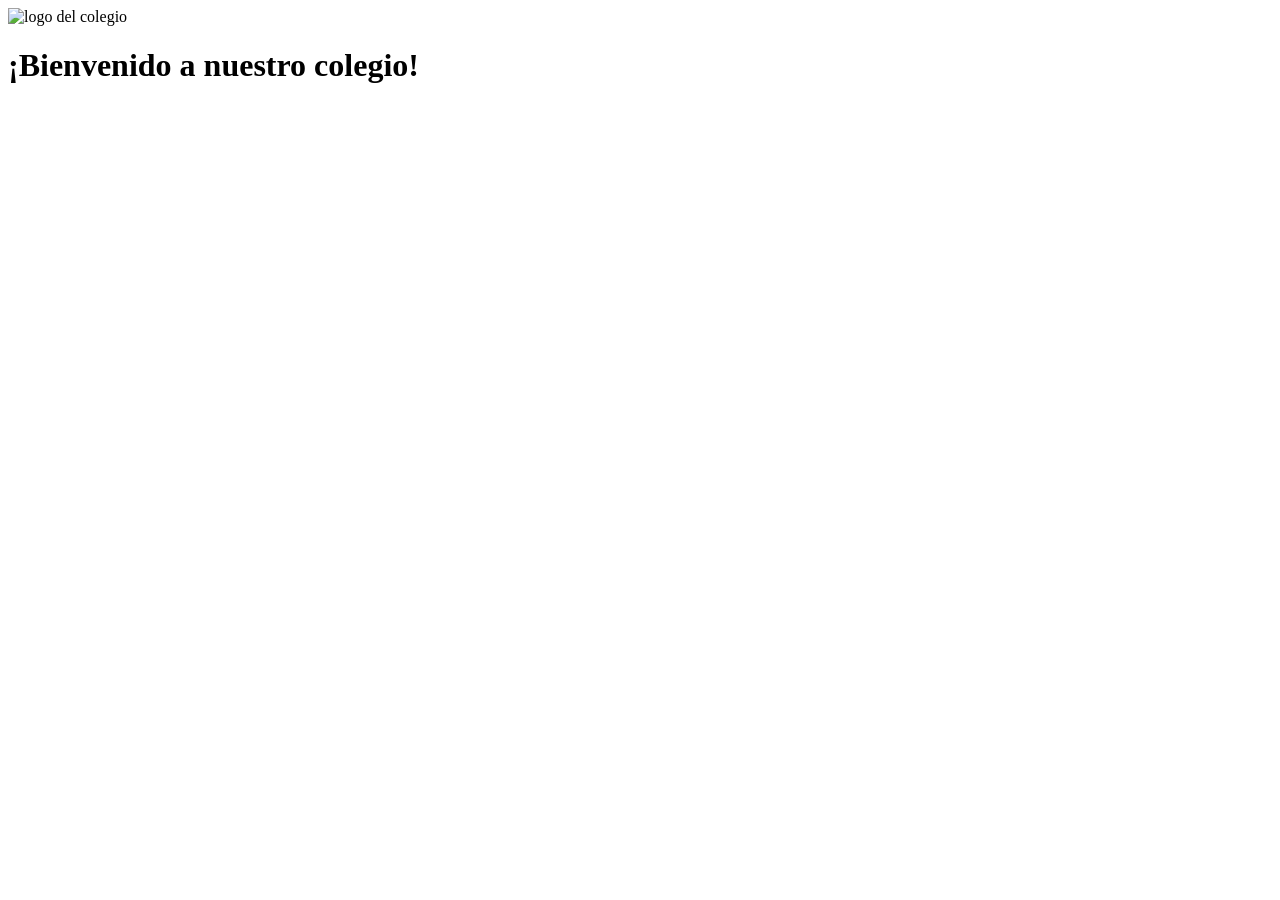
==== index.html @ b935b74b "inicio" ====
<!DOCTYPE html>
<html lang="en">
<head>
    <meta charset="UTF-8">
    <meta name="viewport" content="width=device-width, initial-scale=1.0">
    <title>Inicio</title>
</head>
<body>
    <div class="Inicio">
        <img class="logo" src="" alt="logo del colegio">
        <h1>¡Bienvenido a nuestro colegio!</h1>
    </div>
    <h2 class="Nosotros"></h2>
</body>
</html>
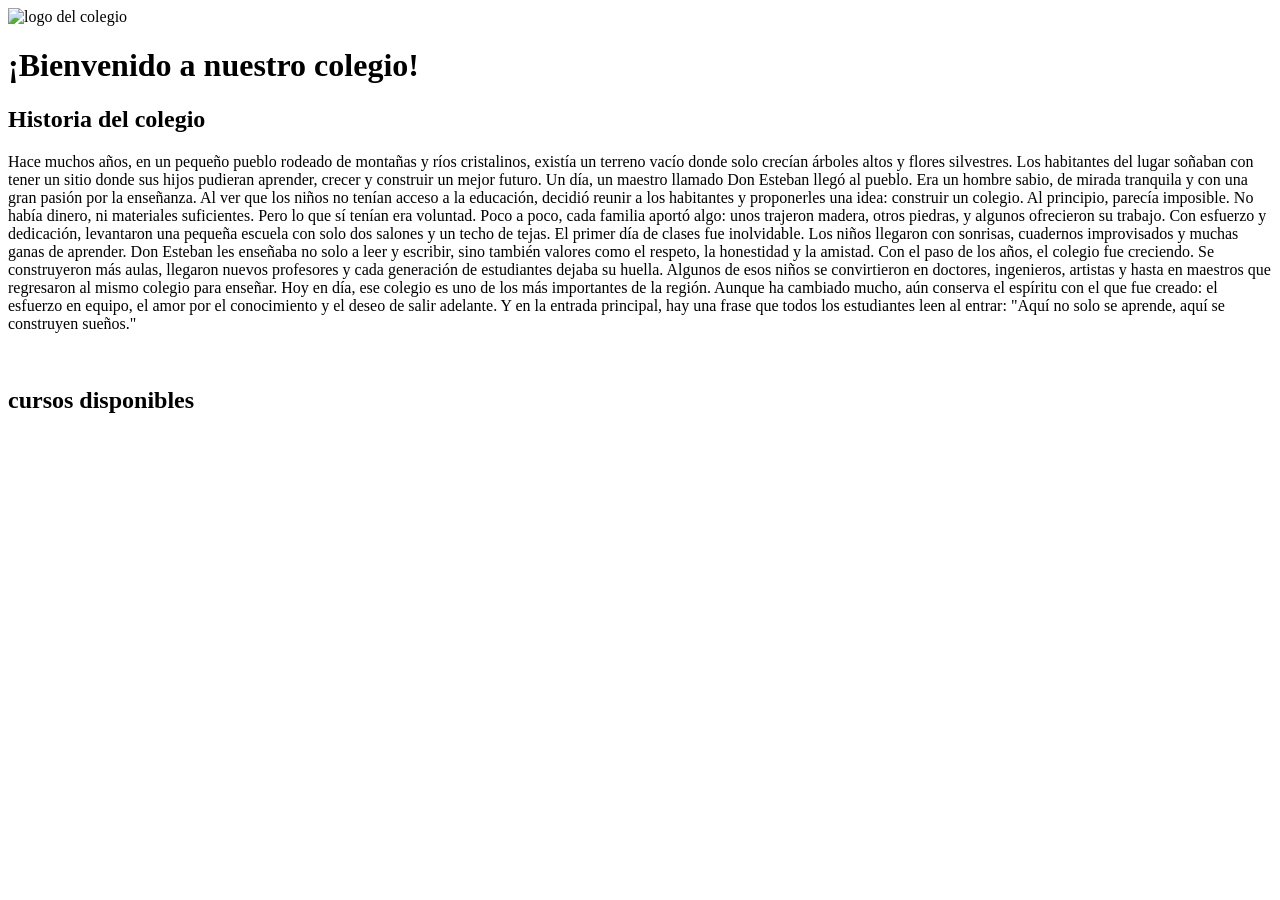
==== commit 1b7fae60: "historia del coleguio" ====
--- a/index.html
+++ b/index.html
@@ -10,6 +10,26 @@
         <img class="logo" src="" alt="logo del colegio">
         <h1>¡Bienvenido a nuestro colegio!</h1>
     </div>
-    <h2 class="Nosotros"></h2>
+    <h2 class="Nosotros">Historia del colegio</h2>
+    <div class="Historia">
+        <p>
+            Hace muchos años, en un pequeño pueblo rodeado de montañas y ríos cristalinos, existía un terreno vacío donde solo crecían árboles altos y flores silvestres. Los habitantes del lugar soñaban con tener un sitio donde sus hijos pudieran aprender, crecer y construir un mejor futuro.
+            Un día, un maestro llamado Don Esteban llegó al pueblo. Era un hombre sabio, de mirada tranquila y con una gran pasión por la enseñanza. Al ver que los niños no tenían acceso a la educación, decidió reunir a los habitantes y proponerles una idea: construir un colegio.
+            Al principio, parecía imposible. No había dinero, ni materiales suficientes. Pero lo que sí tenían era voluntad. Poco a poco, cada familia aportó algo: unos trajeron madera, otros piedras, y algunos ofrecieron su trabajo. Con esfuerzo y dedicación, levantaron una pequeña escuela con solo dos salones y un techo de tejas.
+            El primer día de clases fue inolvidable. Los niños llegaron con sonrisas, cuadernos improvisados y muchas ganas de aprender. Don Esteban les enseñaba no solo a leer y escribir, sino también valores como el respeto, la honestidad y la amistad.
+            Con el paso de los años, el colegio fue creciendo. Se construyeron más aulas, llegaron nuevos profesores y cada generación de estudiantes dejaba su huella. Algunos de esos niños se convirtieron en doctores, ingenieros, artistas y hasta en maestros que regresaron al mismo colegio para enseñar.
+            Hoy en día, ese colegio es uno de los más importantes de la región. Aunque ha cambiado mucho, aún conserva el espíritu con el que fue creado: el esfuerzo en equipo, el amor por el conocimiento y el deseo de salir adelante.
+            Y en la entrada principal, hay una frase que todos los estudiantes leen al entrar:
+            "Aquí no solo se aprende, aquí se construyen sueños."
+        </p>
+    </div>
+    <br>
+    <h2 class="cursos">
+        cursos disponibles
+    </h2>
+    <div class="cursos1"> </div>
+    <div class="cursos2"></div>
+    <div class="cursos3"></div>
+    <div class="cursos4"></div>
 </body>
 </html>
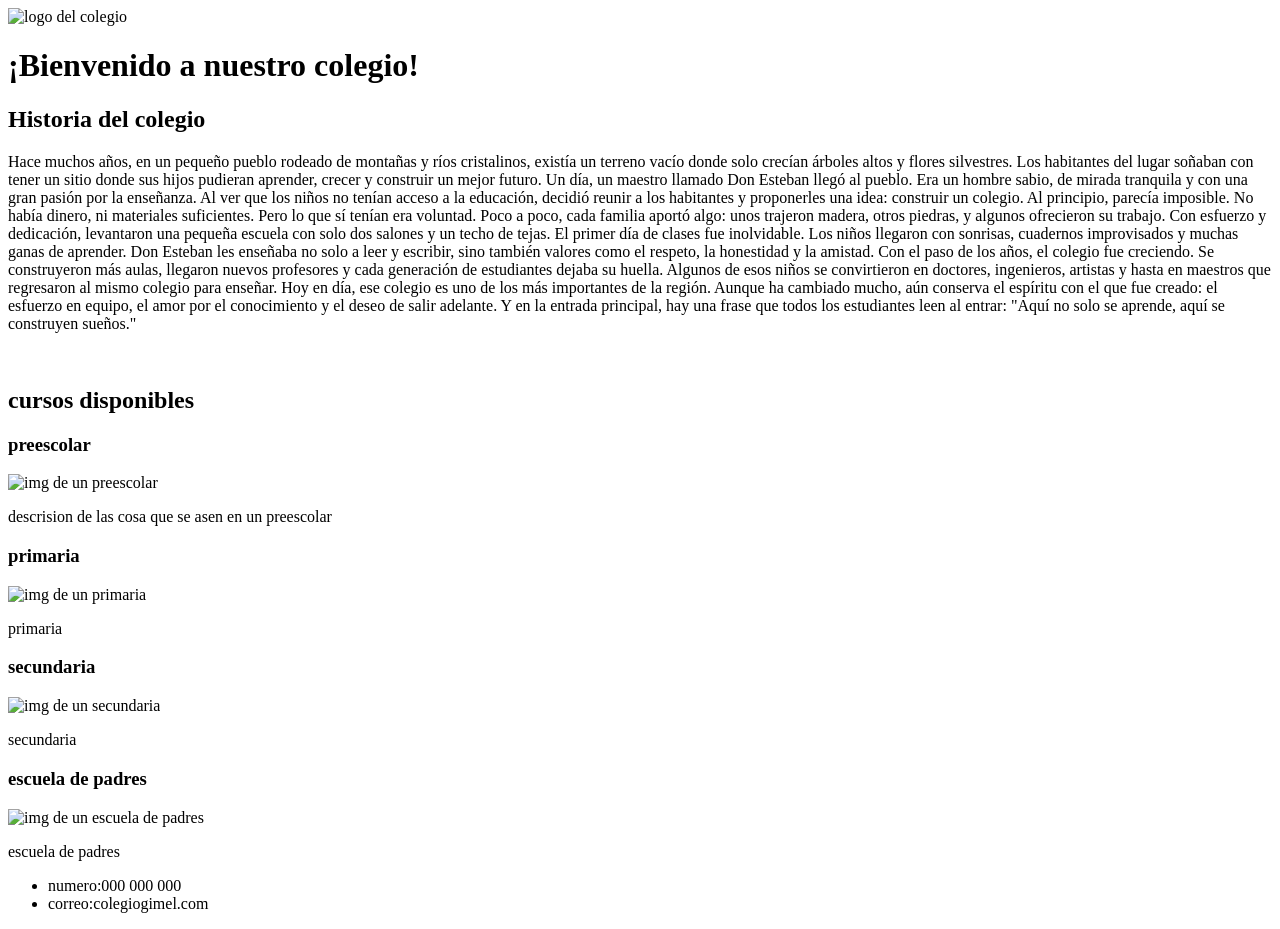
==== commit 22bde6a5: "cursos" ====
--- a/index.html
+++ b/index.html
@@ -27,9 +27,31 @@
     <h2 class="cursos">
         cursos disponibles
     </h2>
-    <div class="cursos1"> </div>
-    <div class="cursos2"></div>
-    <div class="cursos3"></div>
-    <div class="cursos4"></div>
+    <div class="cursos1">
+        <h3>preescolar</h3>
+        <img src="" alt="img de un preescolar">
+        <p>descrision de las cosa que se asen en un preescolar</p>
+    </div>
+    <div class="cursos2">
+        <h3>primaria</h3>
+        <img src="" alt="img de un primaria">
+        <p>primaria</p>
+    </div>
+    <div class="cursos3">
+        <h3>secundaria</h3>
+        <img src="" alt="img de un secundaria">
+        <p>secundaria</p>
+    </div>
+    <div class="cursos4">
+        <h3>escuela de padres</h3>
+        <img src="" alt="img de un escuela de padres">
+        <p>escuela de padres</p>
+    </div>
+    <footer>
+        <ul>
+            <li>numero:000 000 000</li>
+            <li>correo:colegiogimel.com</li>
+        </ul>
+    </footer>
 </body>
 </html>
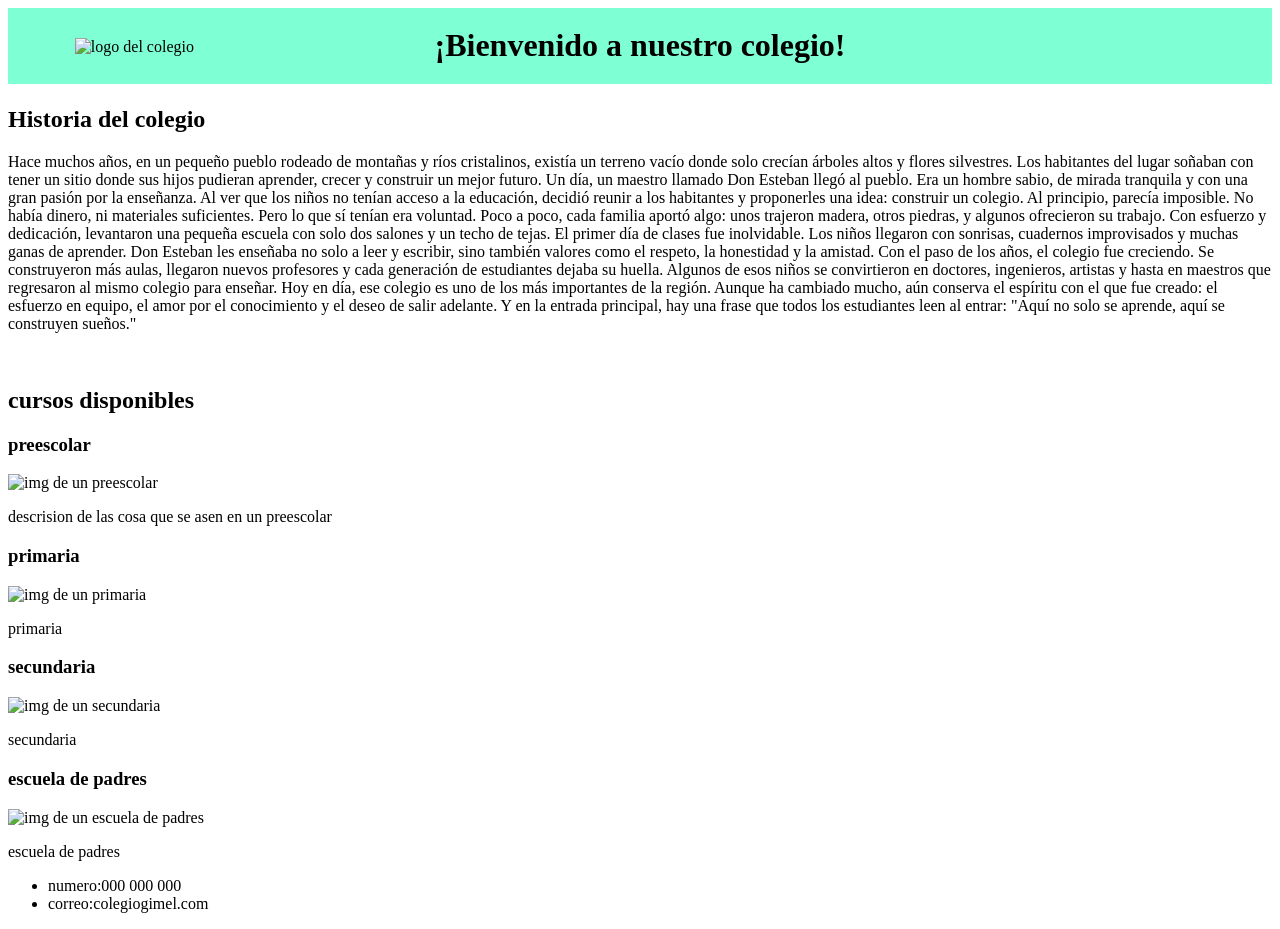
==== commit 466e6fa6: "css inplementado" ====
--- a/index.html
+++ b/index.html
@@ -4,6 +4,7 @@
     <meta charset="UTF-8">
     <meta name="viewport" content="width=device-width, initial-scale=1.0">
     <title>Inicio</title>
+    <link rel="stylesheet" href="css/estilo.css">
 </head>
 <body>
     <div class="Inicio">
--- a/css/estilo.css
+++ b/css/estilo.css
@@ -0,0 +1,13 @@
+.Inicio{
+    background-color: aquamarine;
+    text-align: center;
+}
+.logo{
+    position: relative;
+    left: -40%;
+    top: 30px;
+}
+.Inicio h1{
+    position: relative;
+    top: -20px;
+}
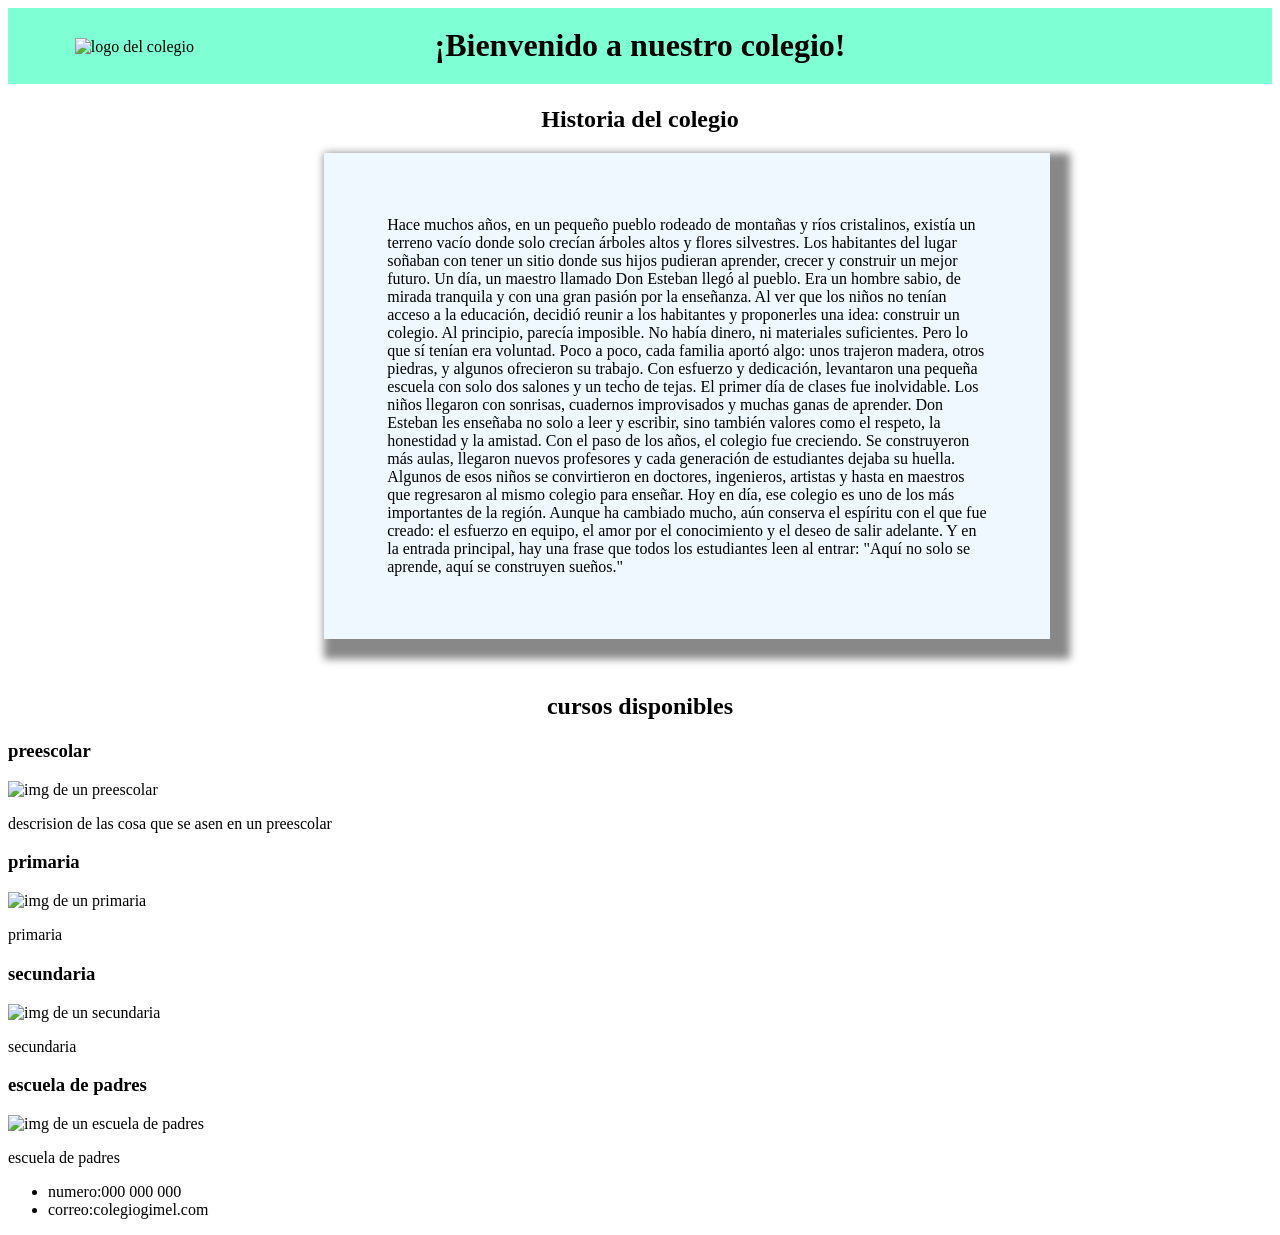
==== commit 52e2d5f4: "Historia" ====
--- a/index.html
+++ b/index.html
@@ -13,7 +13,7 @@
     </div>
     <h2 class="Nosotros">Historia del colegio</h2>
     <div class="Historia">
-        <p>
+        <p id="Historia">
             Hace muchos años, en un pequeño pueblo rodeado de montañas y ríos cristalinos, existía un terreno vacío donde solo crecían árboles altos y flores silvestres. Los habitantes del lugar soñaban con tener un sitio donde sus hijos pudieran aprender, crecer y construir un mejor futuro.
             Un día, un maestro llamado Don Esteban llegó al pueblo. Era un hombre sabio, de mirada tranquila y con una gran pasión por la enseñanza. Al ver que los niños no tenían acceso a la educación, decidió reunir a los habitantes y proponerles una idea: construir un colegio.
             Al principio, parecía imposible. No había dinero, ni materiales suficientes. Pero lo que sí tenían era voluntad. Poco a poco, cada familia aportó algo: unos trajeron madera, otros piedras, y algunos ofrecieron su trabajo. Con esfuerzo y dedicación, levantaron una pequeña escuela con solo dos salones y un techo de tejas.
--- a/css/estilo.css
+++ b/css/estilo.css
@@ -11,3 +11,15 @@
     position: relative;
     top: -20px;
 }
+h2 {
+    text-align: center;
+} 
+.Historia p{
+    background-color: aliceblue;
+    padding: 5%;
+    position: relative;
+    left: 25%;
+    box-shadow: 10px 10px 8px 10px #888888;
+    width: 600px;
+}
+
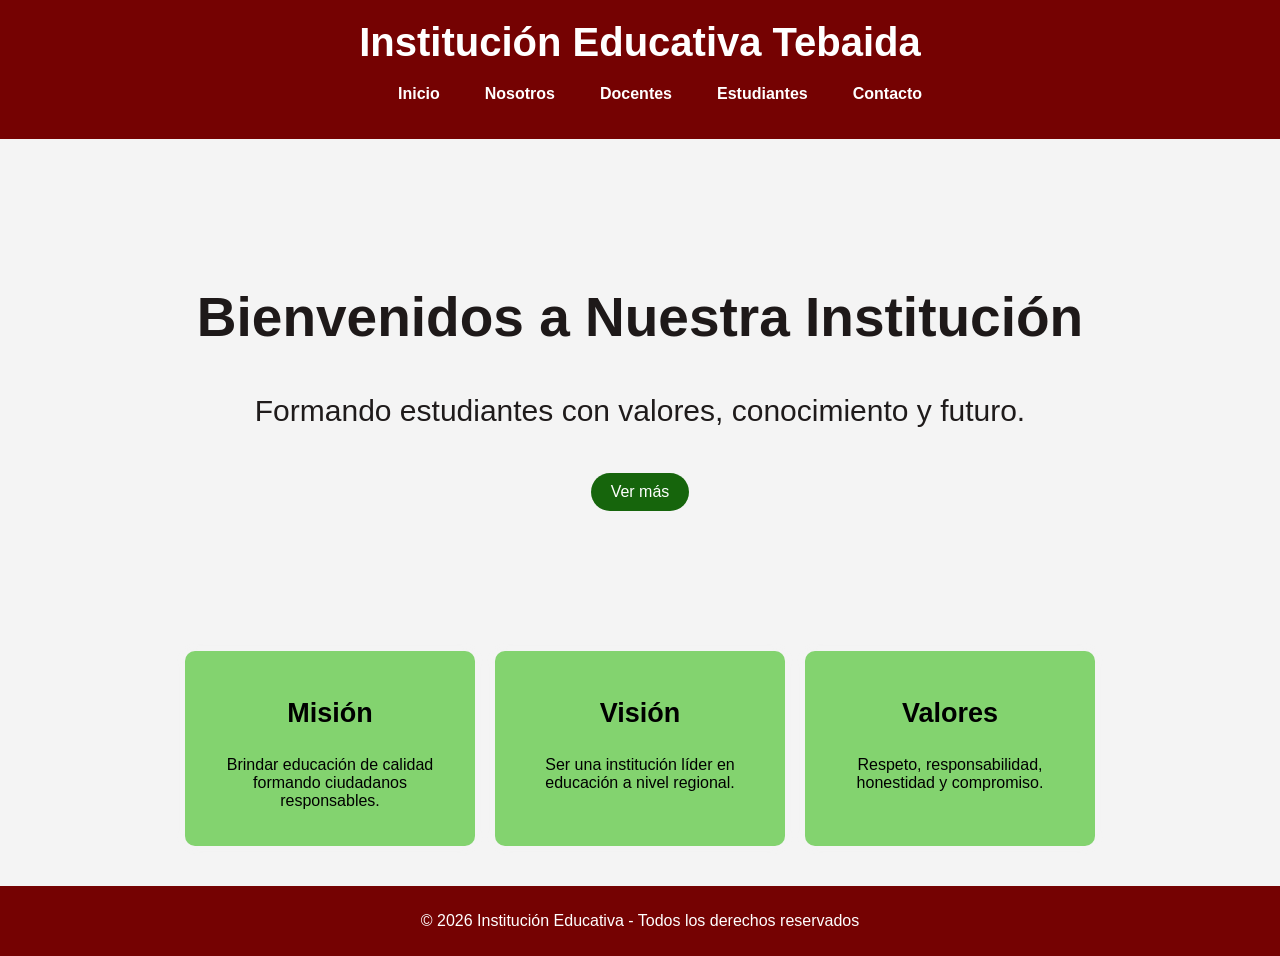
==== commit 8cdf5b65: "atualisacion" ====
--- a/index.html
+++ b/index.html
@@ -1,58 +1,55 @@
 <!DOCTYPE html>
-<html lang="en">
+<html lang="es">
 <head>
     <meta charset="UTF-8">
-    <meta name="viewport" content="width=device-width, initial-scale=1.0">
-    <title>Inicio</title>
-    <link rel="stylesheet" href="css/estilo.css">
+    <title>Institución Educativa</title>
+    <link rel="stylesheet" href="./css/estilo.css">
 </head>
 <body>
-    <div class="Inicio">
-        <img class="logo" src="" alt="logo del colegio">
-        <h1>¡Bienvenido a nuestro colegio!</h1>
-    </div>
-    <h2 class="Nosotros">Historia del colegio</h2>
-    <div class="Historia">
-        <p id="Historia">
-            Hace muchos años, en un pequeño pueblo rodeado de montañas y ríos cristalinos, existía un terreno vacío donde solo crecían árboles altos y flores silvestres. Los habitantes del lugar soñaban con tener un sitio donde sus hijos pudieran aprender, crecer y construir un mejor futuro.
-            Un día, un maestro llamado Don Esteban llegó al pueblo. Era un hombre sabio, de mirada tranquila y con una gran pasión por la enseñanza. Al ver que los niños no tenían acceso a la educación, decidió reunir a los habitantes y proponerles una idea: construir un colegio.
-            Al principio, parecía imposible. No había dinero, ni materiales suficientes. Pero lo que sí tenían era voluntad. Poco a poco, cada familia aportó algo: unos trajeron madera, otros piedras, y algunos ofrecieron su trabajo. Con esfuerzo y dedicación, levantaron una pequeña escuela con solo dos salones y un techo de tejas.
-            El primer día de clases fue inolvidable. Los niños llegaron con sonrisas, cuadernos improvisados y muchas ganas de aprender. Don Esteban les enseñaba no solo a leer y escribir, sino también valores como el respeto, la honestidad y la amistad.
-            Con el paso de los años, el colegio fue creciendo. Se construyeron más aulas, llegaron nuevos profesores y cada generación de estudiantes dejaba su huella. Algunos de esos niños se convirtieron en doctores, ingenieros, artistas y hasta en maestros que regresaron al mismo colegio para enseñar.
-            Hoy en día, ese colegio es uno de los más importantes de la región. Aunque ha cambiado mucho, aún conserva el espíritu con el que fue creado: el esfuerzo en equipo, el amor por el conocimiento y el deseo de salir adelante.
-            Y en la entrada principal, hay una frase que todos los estudiantes leen al entrar:
-            "Aquí no solo se aprende, aquí se construyen sueños."
-        </p>
-    </div>
-    <br>
-    <h2 class="cursos">
-        cursos disponibles
-    </h2>
-    <div class="cursos1">
-        <h3>preescolar</h3>
-        <img src="" alt="img de un preescolar">
-        <p>descrision de las cosa que se asen en un preescolar</p>
-    </div>
-    <div class="cursos2">
-        <h3>primaria</h3>
-        <img src="" alt="img de un primaria">
-        <p>primaria</p>
-    </div>
-    <div class="cursos3">
-        <h3>secundaria</h3>
-        <img src="" alt="img de un secundaria">
-        <p>secundaria</p>
-    </div>
-    <div class="cursos4">
-        <h3>escuela de padres</h3>
-        <img src="" alt="img de un escuela de padres">
-        <p>escuela de padres</p>
-    </div>
+
+    <!-- ENCABEZADO -->
+    <header>
+        <h1>Institución Educativa Tebaida</h1>
+        <nav>
+            <ul>
+                <li><a href="index.html">Inicio</a></li>
+                <li><a href="Nosotros.html">Nosotros</a></li>
+                <li><a href="Docentes.html">Docentes</a></li>
+                <li><a href="Estudiantes.html">Estudiantes</a></li>
+                <li><a href="Contacto.html">Contacto</a></li>
+            </ul>
+        </nav>
+    </header>
+
+    <!-- HERO / BIENVENIDA -->
+    <section class="hero">
+        <h2>Bienvenidos a Nuestra Institución</h2>
+        <p>Formando estudiantes con valores, conocimiento y futuro.</p>
+        <button>Ver más</button>
+    </section>
+
+    <!-- INFORMACIÓN -->
+    <section class="info">
+        <div class="card">
+            <h3>Misión</h3>
+            <p>Brindar educación de calidad formando ciudadanos responsables.</p>
+        </div>
+
+        <div class="card">
+            <h3>Visión</h3>
+            <p>Ser una institución líder en educación a nivel regional.</p>
+        </div>
+
+        <div class="card">
+            <h3>Valores</h3>
+            <p>Respeto, responsabilidad, honestidad y compromiso.</p>
+        </div>
+    </section>
+
+    <!-- PIE DE PÁGINA -->
     <footer>
-        <ul>
-            <li>numero:000 000 000</li>
-            <li>correo:colegiogimel.com</li>
-        </ul>
+        <p>© 2026 Institución Educativa - Todos los derechos reservados</p>
     </footer>
+
 </body>
 </html>
--- a/css/estilo.css
+++ b/css/estilo.css
@@ -1,25 +1,410 @@
-.Inicio{
-    background-color: aquamarine;
-    text-align: center;
-}
-.logo{
-    position: relative;
-    left: -40%;
-    top: 30px;
-}
-.Inicio h1{
-    position: relative;
-    top: -20px;
-}
-h2 {
-    text-align: center;
-} 
-.Historia p{
-    background-color: aliceblue;
-    padding: 5%;
-    position: relative;
-    left: 25%;
-    box-shadow: 10px 10px 8px 10px #888888;
-    width: 600px;
-}
-
+/* ESTILO GENERAL */
+body {
+    margin: 0;
+    font-family: Arial, sans-serif;
+    background-color: #f4f4f4;
+}
+
+/* ENCABEZADO */
+header {
+    background-color: #750202; /* rojo */
+    color: white;
+    padding: 20px;
+    text-align: center;
+    animation: bajar 1s ease;
+}
+
+@keyframes bajar{
+    from{
+        transform: translateY(-100px);
+        opacity: 0;
+    }
+    to{
+        transform: translateY(0);
+        opacity: 1;
+    }
+}
+
+header h1 {
+    margin: 0;
+    font-size: 40px;
+}
+
+/* MENÚ */
+nav ul {
+    list-style: none;
+    padding: 15;
+    margin-top: 20px;
+    display: flex;
+    justify-content: center;
+    gap: 15px;
+    
+}
+
+nav ul li {
+    display: inline;
+    margin: 0 15px;
+}
+
+nav ul li a {
+    color: white;
+    text-decoration: none;
+    font-weight: bold;
+}
+
+nav ul li a:hover {
+    color: #24740f;
+    transition: 0.5s;
+}
+
+/* HERO */
+.hero {
+    background: url('https://images.unsplash.com/photo-1588072432836-e10032774350') no-repeat center/cover;
+    color: white;
+    text-align: center;
+    padding: 100px 20px;
+    animation: aparecer 2s forwards;
+    opacity: 0;
+}
+
+@keyframes aparecer{
+    from{
+        opacity: 0;
+    }
+    to{
+        opacity: 1;
+    }
+}
+
+.hero h2 {
+    font-size: 55px;
+    color:rgb(30, 25, 25);
+}
+
+.hero p {
+    font-size: 30px;
+    color:rgb(31, 27, 27);
+}
+
+.hero button {
+    background-color: #670f0f; /* rojo */
+    color: white;
+    border: none;
+    padding: 10px 20px;
+    margin-top: 15px;
+    cursor: pointer;
+    font-size: 16px;
+    background: linear-gradient(45deg, #16650c, #16650c);
+    border-radius: 25px;
+}
+
+.hero button:hover {
+    background-color: #b71c1c;
+    transform: scale(1.1);
+}
+
+/* SECCIÓN INFO */
+.info {
+    display: flex;
+    justify-content: center;
+    gap: 20px;
+    padding: 40px;
+}
+
+.card {
+    background: rgb(131, 211, 111);
+    padding: 20px;
+    width: 250px;
+    text-align: center;
+    border-radius: 10px;
+    box-shadow: 0px 0px 10px rgba(250, 248, 248, 0.1);
+    transition: 0,3s;
+}
+
+.card:hover {
+    transform: translateY(-20px);
+    box-shadow: 0px 10px 20px rgb(17, 115, 8);
+}
+
+.card h3 {
+    font-size: 27px;
+}
+
+/* FOOTER */
+footer {
+    background-color: #750202;
+    color: white;
+    text-align: center;
+    padding: 10px;
+}
+
+/* BANNER NOSOTROS */
+.banner {
+    background: url('https://images.unsplash.com/photo-1523240795612-9a054b0db644') no-repeat center/cover;
+    color: white;
+    text-align: center;
+    padding: 80px 20px;
+}
+
+.banner h2 {
+    font-size: 35px;
+}
+
+.banner p {
+    font-size: 18px;
+}
+
+/* CONTENIDO HISTORIA */
+.contenido {
+    padding: 40px;
+    text-align: center;
+}
+
+.contenido h2 {
+    color: #2e7d32;
+    margin-bottom: 15px;
+}
+
+.contenido p {
+    max-width: 800px;
+    margin: auto;
+    font-size: 16px;
+}
+/* SECCIÓN DOCENTES */
+.docentes {
+    display: flex;
+    flex-wrap: wrap;
+    justify-content: center;
+    gap: 30px;
+    padding: 40px;
+}
+
+/* TARJETA DOCENTE */
+.card-docente {
+    background: white;
+    width: 220px;
+    text-align: center;
+    border-radius: 15px;
+    padding: 20px;
+    box-shadow: 0px 4px 10px rgba(0,0,0,0.1);
+    transition: transform 0.3s;
+}
+
+.card-docente:hover {
+    transform: translateY(-10px);
+}
+
+/* IMAGEN DOCENTE */
+.card-docente img {
+    width: 100px;
+    height: 100px;
+    border-radius: 50%;
+}
+
+/* NOMBRE */
+.card-docente h3 {
+    margin: 10px 0 5px;
+    color: #2e7d32;
+}
+
+/* MATERIA */
+.card-docente p {
+    color: #555;
+}
+/* SECCIÓN NOTICIAS */
+.noticias {
+    display: flex;
+    flex-wrap: wrap;
+    justify-content: center;
+    gap: 30px;
+    padding: 40px;
+}
+
+/* TARJETA NOTICIA */
+.card-noticia {
+    background: white;
+    width: 300px;
+    border-radius: 15px;
+    overflow: hidden;
+    box-shadow: 0px 4px 10px rgba(0,0,0,0.1);
+    transition: transform 0.3s;
+    text-align: center;
+}
+
+.card-noticia:hover {
+    transform: translateY(-10px);
+}
+
+/* IMAGEN */
+.card-noticia img {
+    width: 100%;
+    height: 180px;
+    object-fit: cover;
+}
+
+/* TEXTO */
+.card-noticia h3 {
+    color: #2e7d32;
+    margin: 15px 10px 5px;
+}
+
+.card-noticia p {
+    padding: 0 15px;
+    color: #555;
+}
+
+/* BOTÓN */
+.card-noticia button {
+    background-color: #d32f2f;
+    color: white;
+    border: none;
+    padding: 10px;
+    margin: 15px;
+    cursor: pointer;
+    border-radius: 5px;
+}
+
+.card-noticia button:hover {
+    background-color: #b71c1c;
+}
+/* SECCIÓN OFERTA */
+.oferta {
+    display: flex;
+    justify-content: center;
+    gap: 30px;
+    padding: 40px;
+    flex-wrap: wrap;
+}
+
+/* TARJETA OFERTA */
+.card-oferta {
+    background: white;
+    width: 250px;
+    padding: 20px;
+    text-align: center;
+    border-radius: 15px;
+    box-shadow: 0px 4px 10px rgba(0,0,0,0.1);
+    transition: transform 0.3s;
+}
+
+.card-oferta:hover {
+    transform: translateY(-10px);
+}
+
+.card-oferta h3 {
+    color: #2e7d32;
+}
+
+/* MATERIAS */
+.materias {
+    text-align: center;
+    padding: 30px;
+}
+
+.materias h2 {
+    color: #2e7d32;
+    margin-bottom: 15px;
+}
+
+.materias ul {
+    list-style: none;
+    padding: 0;
+}
+
+.materias ul li {
+    background: #e8f5e9;
+    margin: 8px auto;
+    padding: 10px;
+    width: 250px;
+    border-radius: 8px;
+}
+/* EQUIPO DIRECTIVO */
+.equipo {
+    text-align: center;
+    padding: 40px;
+}
+
+.equipo h2 {
+    color: #2e7d32;
+    margin-bottom: 30px;
+}
+
+/* CONTENEDOR EQUIPO */
+.equipo-contenedor {
+    display: flex;
+    justify-content: center;
+    gap: 30px;
+    flex-wrap: wrap;
+}
+
+/* TARJETA EQUIPO */
+.card-equipo {
+    background: white;
+    width: 220px;
+    padding: 20px;
+    border-radius: 15px;
+    box-shadow: 0px 4px 10px rgba(0,0,0,0.1);
+    transition: transform 0.3s;
+}
+
+.card-equipo:hover {
+    transform: translateY(-10px);
+}
+
+/* IMAGEN */
+.card-equipo img {
+    width: 100px;
+    height: 100px;
+    border-radius: 50%;
+}
+
+/* TEXTO */
+.card-equipo h3 {
+    margin: 10px 0 5px;
+    color: #2e7d32;
+}
+
+.card-equipo p {
+    color: #555;
+}
+/* SECCIÓN ESTUDIANTES */
+.estudiantes {
+    display: flex;
+    flex-wrap: wrap;
+    justify-content: center;
+    gap: 30px;
+    padding: 40px;
+}
+
+/* TARJETA ESTUDIANTE */
+.card-estudiante {
+    background: white;
+    width: 220px;
+    text-align: center;
+    border-radius: 15px;
+    padding: 20px;
+    box-shadow: 0px 4px 10px rgba(0,0,0,0.1);
+    transition: transform 0.3s;
+}
+
+.card-estudiante:hover {
+    transform: translateY(-10px);
+}
+
+/* IMAGEN */
+.card-estudiante img {
+    width: 100px;
+    height: 100px;
+    border-radius: 50%;
+}
+
+/* NOMBRE */
+.card-estudiante h3 {
+    margin: 10px 0 5px;
+    color: #2e7d32;
+}
+
+/* GRADO */
+.card-estudiante p {
+    color: #555;
+}
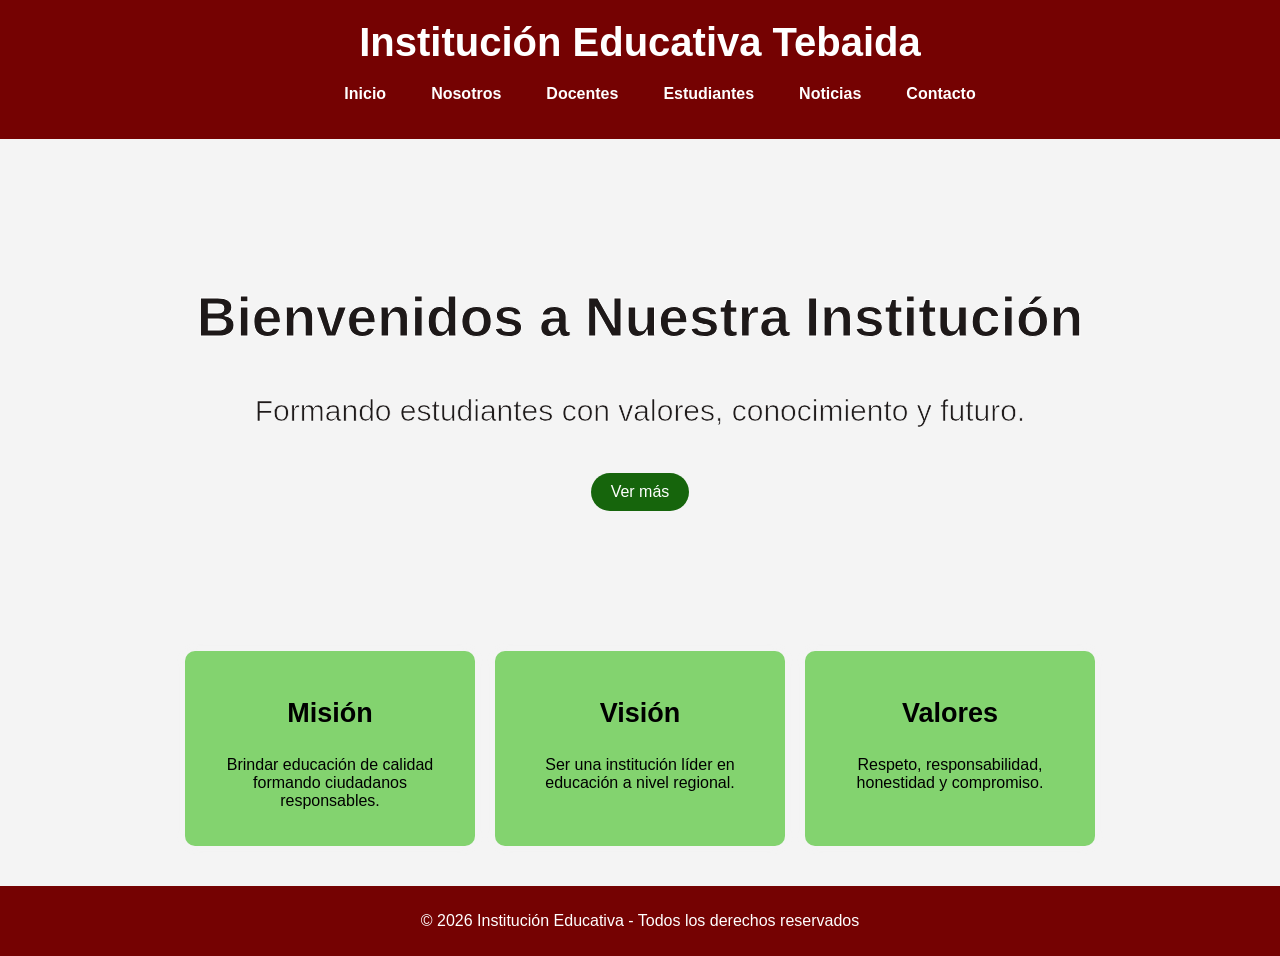
==== commit 9e237e44: "atuali" ====
--- a/index.html
+++ b/index.html
@@ -13,9 +13,10 @@
         <nav>
             <ul>
                 <li><a href="index.html">Inicio</a></li>
-                <li><a href="Nosotros.html">Nosotros</a></li>
-                <li><a href="Docentes.html">Docentes</a></li>
-                <li><a href="Estudiantes.html">Estudiantes</a></li>
+                <li><a href="nosotros.html">Nosotros</a></li>
+                <li><a href="docentes.html">Docentes</a></li>
+                <li><a href="estudiantes.html">Estudiantes</a></li>
+                <li><a href="Noticias.html">Noticias</a></li>
                 <li><a href="Contacto.html">Contacto</a></li>
             </ul>
         </nav>
--- a/css/estilo.css
+++ b/css/estilo.css
@@ -79,11 +79,13 @@
 .hero h2 {
     font-size: 55px;
     color:rgb(30, 25, 25);
+    -webkit-text-stroke: white 1px;
 }
 
 .hero p {
     font-size: 30px;
     color:rgb(31, 27, 27);
+    -webkit-text-stroke: white 0.7px;
 }
 
 .hero button {
@@ -118,7 +120,7 @@
     text-align: center;
     border-radius: 10px;
     box-shadow: 0px 0px 10px rgba(250, 248, 248, 0.1);
-    transition: 0,3s;
+    transition: 0.4s;
 }
 
 .card:hover {
